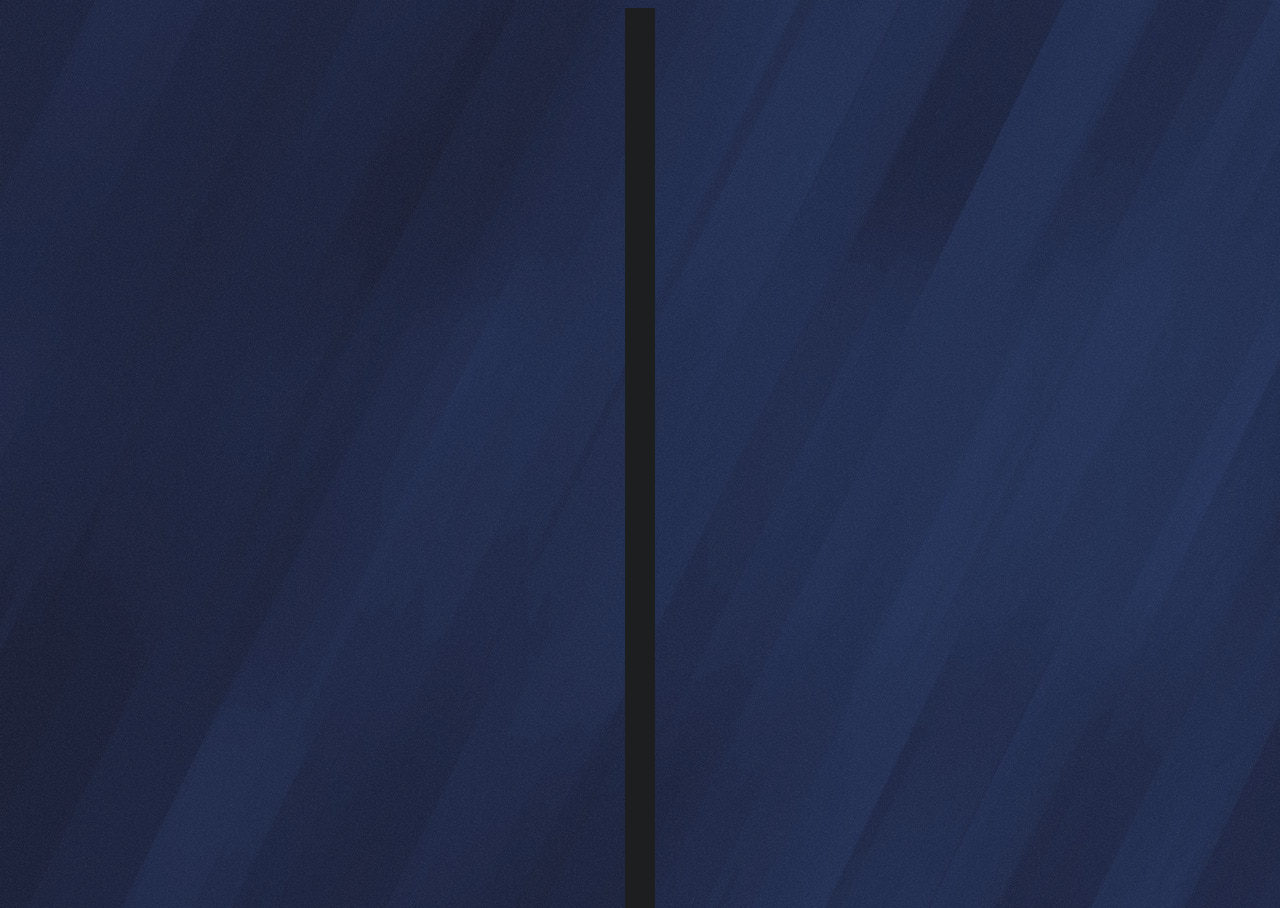
==== gun-roulette.html @ 1be7ab3e "Massive site improvements" ====
<!DOCTYPE html>

<html>
<head>
    <meta charset="utf-8"/>
    <title>R6S Gun Roulette</title>
    <link rel="icon" type="image/x-icon" href="favicon.ico">

    <!-- CSS & Bootstrap -->
    <link href="https://cdn.jsdelivr.net/npm/bootstrap@5.2.1/dist/css/bootstrap.min.css" rel="stylesheet" integrity="sha384-iYQeCzEYFbKjA/T2uDLTpkwGzCiq6soy8tYaI1GyVh/UjpbCx/TYkiZhlZB6+fzT"
        crossorigin="anonymous">
    <link rel='stylesheet' href='styles.css'>
</head>

<body>
    <div class="header" id="header"></div>
    <div class="container" id="main-content">
        <div id="content">
            <!-- page will be built here -->
        </div>
    </div>

    <!-- scripts -->
    <script src='https://d3js.org/d3.v5.min.js'></script>
    <script src="scripts/data.js"></script>
    <script src="scripts/common.js"></script>
    <script src="scripts/gun-roulette.js"></script>
    <script src="https://cdn.jsdelivr.net/npm/bootstrap@5.2.1/dist/js/bootstrap.bundle.min.js"
        integrity="sha384-u1OknCvxWvY5kfmNBILK2hRnQC3Pr17a+RTT6rIHI7NnikvbZlHgTPOOmMi466C8" crossorigin="anonymous"></script>
</body>
</html>
---- styles.css ----
body {
    font-family: 'Helvetica', 'Arial', sans-serif;
    display: flex;
    flex-direction: column;
	background-color: rgb(18, 19, 20) !important;
    background-image: url('resources/background.jpg');
	color: rgb(235, 235, 235) !important;
}

html, body {
    height: 100%;
}

html {
    scroll-behavior: smooth;
}

h1, h2, h3, h4, h5, h6, .link-list {
    text-transform: uppercase;
    font-style: italic;
    font-weight: bold;
}

nav {
    text-transform: uppercase;
    font-weight: bold;
}

h2 {
    font-size: 2rem;
    text-align: center;
    padding-top: 2rem;
    padding-bottom: 2rem;
    border-bottom: 2px solid grey;
}

h3 {
    font-size: 1.75rem;
	padding-top: 1rem;
}

h4 {
    font-size: 1.25rem;
	padding-top: 1rem;
}

h3 > a,
h4 > a {
    color: white;
    text-decoration: none;

    transition: color 200ms ease-in-out;
}

h3 > a:hover,
h4 > a:hover {
    color: rgb(0, 140, 255);
}

/**** HOMEPAGE ****/
.banner {
    opacity: 0;

    animation: fadeIn 1s ease-in-out 1;
    animation-delay: 250ms;
    animation-fill-mode: forwards;

    text-align: center;
    padding-top: 3rem;
    padding-bottom: 2rem;
}

.card-body {
    padding: 10px;
}

.link-card {
    height: 3rem;
    width: fit-content;
    margin: auto;
}

.link-list {
    margin: auto;
    padding: 0 10px;
    opacity: 0;
    
    animation: fadeIn 1s ease-in-out 1;
    animation-delay: 1s;
    animation-fill-mode: forwards;
}

.btn-item {
    display: flex;
    text-align: center !important;
    border-radius: 0px;

    height: 5rem;
    min-width: 18rem;
    margin-bottom: 2rem;

    border-bottom: 5px solid transparent !important;
    font-size: 1.3rem;
   
    transition: border-bottom 0.25s cubic-bezier(0, 0, 0.7, 1),
                font-size 0.25s cubic-bezier(0, 0, 0.7, 1);
}

.border-highlight:hover {
    border-bottom: 5px solid rgb(0, 255, 255) !important;
}

.btn-item:hover {
    border-bottom: 5px solid rgb(0, 255, 255) !important;
    font-size: 1.4rem;
}

.btn-link {
    margin: auto;
    text-decoration: none;
    font-weight: bold;
    color: rgb(59, 59, 59);
}

.btn-link:hover {
    color: rgb(59, 59, 59);
}

/**** ROULETTE SITES ****/
.conditions {
	padding: 10px;
	text-align: center;
}

.form-check-input[type="checkbox"], .form-check-input[type="checkbox"]:focus {
	background-image: url("data:image/svg+xml,%3csvg xmlns='http://www.w3.org/2000/svg' viewBox='0 0 20 20'%3e%3cpath fill='none' stroke='%23000' stroke-width='2' d='M15.898,4.045c-0.271-0.272-0.713-0.272-0.986,0l-4.71,4.711L5.493,4.045c-0.272-0.272-0.714-0.272-0.986,0s-0.272,0.714,0,0.986l4.709,4.711l-4.71,4.711c-0.272,0.271-0.272,0.713,0,0.986c0.136,0.136,0.314,0.203,0.492,0.203c0.179,0,0.357-0.067,0.493-0.203l4.711-4.711l4.71,4.711c0.137,0.136,0.314,0.203,0.494,0.203c0.178,0,0.355-0.067,0.492-0.203c0.273-0.273,0.273-0.715,0-0.986l-4.711-4.711l4.711-4.711C16.172,4.759,16.172,4.317,15.898,4.045z'/%3e%3c/svg%3e");
}

.form-check-input:checked[type="checkbox"] {
	background-image: url("data:image/svg+xml,%3csvg xmlns='http://www.w3.org/2000/svg' viewBox='0 0 20 20'%3e%3cpath fill='none' stroke='%23000' stroke-width='2' d='M7.629,14.566c0.125,0.125,0.291,0.188,0.456,0.188c0.164,0,0.329-0.062,0.456-0.188l8.219-8.221c0.252-0.252,0.252-0.659,0-0.911c-0.252-0.252-0.659-0.252-0.911,0l-7.764,7.763L4.152,9.267c-0.252-0.251-0.66-0.251-0.911,0c-0.252,0.252-0.252,0.66,0,0.911L7.629,14.566z'/%3e%3c/svg%3e");
}

.form-check-input {
    background-color: rgb(255, 89, 60);
    border-color: rgb(255, 89, 60);
}

.form-check-input:checked {
    background-color: rgb(0, 233, 221);
    border-color: rgb(0, 233, 221);
}

.no-match {
    padding: 1rem;
    margin: auto;
    text-align: center;
}

.output-card {
    width: 40vw;
}

.title-card {
    font-size: 5vw;
    padding-top: 10rem;
    padding-bottom: 10px;
}

/**** OPS & GUNS PAGES ****/
.op-card {
    padding: 15px;
    margin: 10px;
}

.op-img {
    width: 10rem;
    height: 10rem;
}

.gun-img-lg {
    padding-top: 10px;
    object-fit: scale-down;
    width: auto;
    height: auto;
    max-width: 12rem;
    max-height: 6rem;
}

/**** GENERAL ****/
/* CLASSES */
.border-highlighted {
    border-bottom: 5px solid rgb(0, 255, 255) !important;
}

.border-highlight {
    border-bottom: 5px solid transparent !important;

    transition: border-bottom 0.25s cubic-bezier(0, 0, 0.7, 1);
}

.center {
	display: block;
	margin-left: auto;
	margin-right: auto;
}

.dark-item {
    background-color: transparent !important;
    color: white;
}

.gradient {
    position: relative;
    background-image: linear-gradient(to bottom, rgba(240, 240, 240, 0.8) 85%, rgba(240, 240, 240, 0.8) 85%);
    z-index: 1;
}

.gradient::before {
    position: absolute;
    content: "";
    top: 0;
    right: 0;
    bottom: 0;
    left: 0;
    background-image: linear-gradient(to bottom, rgba(240, 240, 240, 0) 50%, rgba(0, 217, 255, 1) 85%);
    z-index: -1;

    transition: opacity 0.25s linear;
    opacity: 0;
}

.gradient:hover::before {
    opacity: 1;
}

.gradient-transparent {
    position: relative;
    background-image: linear-gradient(to bottom, transparent 95%, transparent 100%);
    z-index: 1;
}

.gradient-transparent::before {
    position: absolute;
    content: "";
    top: 0;
    right: 0;
    bottom: 0;
    left: 0;
    background-image: linear-gradient(to bottom, transparent 50%, rgba(0, 255, 255, 0.733) 90%);
    z-index: -1;

    transition: opacity 0.25s linear;
    opacity: 0;
}

.gradient-transparent:hover::before {
    opacity: 1;
}

.gun-img {
    padding-top: 10px;
    object-fit: scale-down;
    width: auto;
    height: auto;
    max-width: 8rem;
    max-height: 4rem;
}

.my-bg-dark {
    background-color: rgb(21, 22, 22);
}

.my-card {
	background-color: rgb(34, 34, 41) !important;
	color: white;
	border: 1px solid rgb(134, 134, 134);
	border-radius: 15px;
}

.my-header {
    width: 90%;
	padding-top: 1rem;
    padding-bottom: 0.25rem;
    border-bottom: 1.5px solid grey;
}

.nav-item,
.navbar-brand {
    padding: auto 2rem auto 2rem;
}

.no-border {
    border: none !important;
}

/* IDs */
#main-content {
	padding: 15px;
    background-color: rgb(28, 30, 31);
    margin: auto;
    flex: 1 0 auto;
}

/* KEYFRAMES */
@keyframes fadeIn {
    0% {
        transform: translateY(20px);
        opacity: 0;
    }
    100% {
        transform: translateY(0);
        opacity: 1;
    }
}
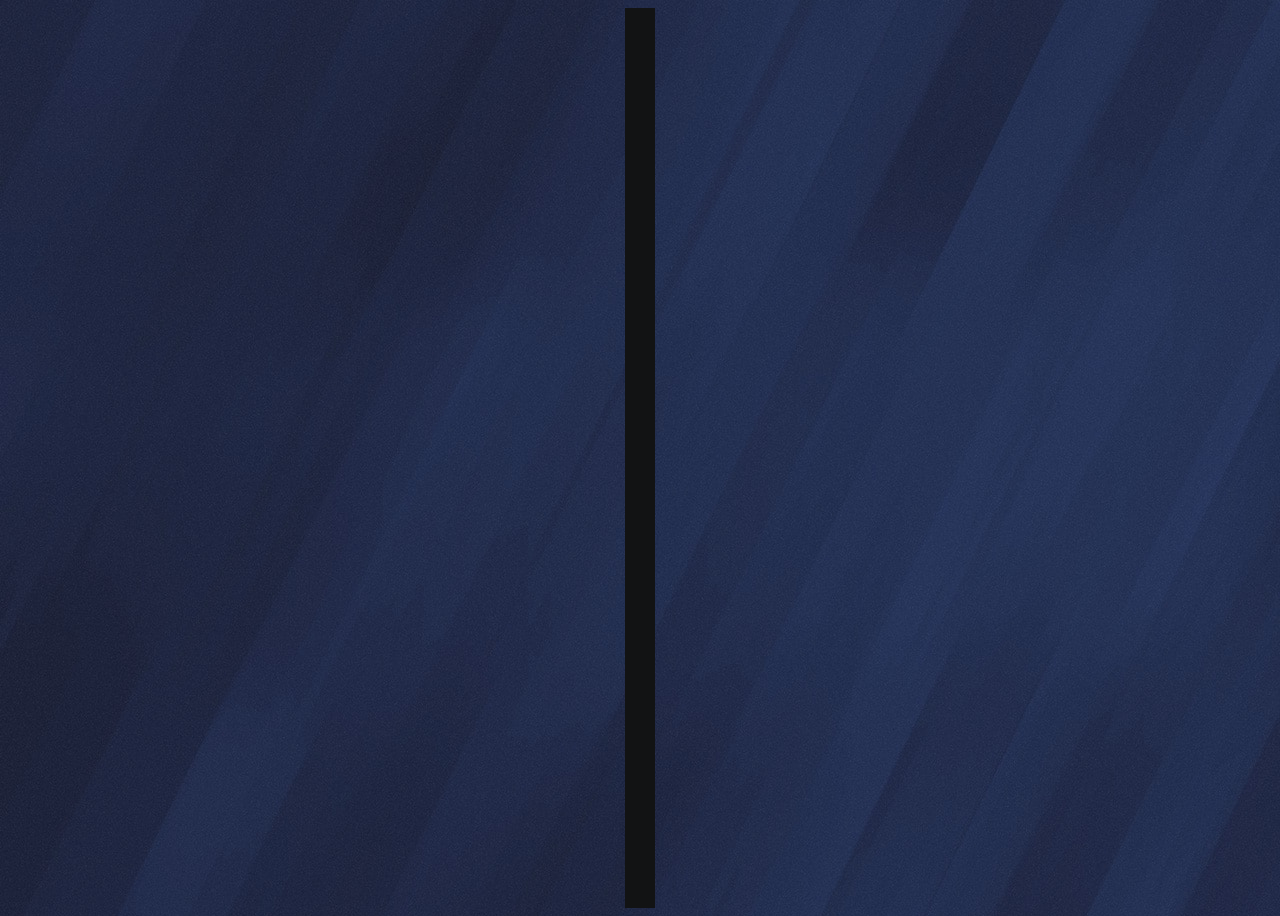
==== commit e2bba9d6: "Site Improvements" ====
--- a/gun-roulette.html
+++ b/gun-roulette.html
@@ -1,31 +1,27 @@
 <!DOCTYPE html>
 
-<html>
+<html lang="en-us">
+
 <head>
     <meta charset="utf-8"/>
     <title>R6S Gun Roulette</title>
     <link rel="icon" type="image/x-icon" href="favicon.ico">
 
     <!-- CSS & Bootstrap -->
-    <link href="https://cdn.jsdelivr.net/npm/bootstrap@5.2.1/dist/css/bootstrap.min.css" rel="stylesheet" integrity="sha384-iYQeCzEYFbKjA/T2uDLTpkwGzCiq6soy8tYaI1GyVh/UjpbCx/TYkiZhlZB6+fzT"
-        crossorigin="anonymous">
-    <link rel='stylesheet' href='styles.css'>
+    <link href="https://cdn.jsdelivr.net/npm/bootstrap@5.3.2/dist/css/bootstrap.min.css" rel="stylesheet" integrity="sha384-T3c6CoIi6uLrA9TneNEoa7RxnatzjcDSCmG1MXxSR1GAsXEV/Dwwykc2MPK8M2HN" crossorigin="anonymous">
+    <link rel='stylesheet' href='/styles/common.css'>
+    <link rel='stylesheet' href='/styles/roulette.css'>
+
+    <!-- scripts -->
+    <script src='https://d3js.org/d3.v7.min.js'></script>
+    <script src="scripts/data.js"></script>
+    <script src="scripts/common.js"></script>
+    <script src="scripts/gun-roulette.js"></script>
+    <script src="https://cdn.jsdelivr.net/npm/bootstrap@5.3.2/dist/js/bootstrap.bundle.min.js" integrity="sha384-C6RzsynM9kWDrMNeT87bh95OGNyZPhcTNXj1NW7RuBCsyN/o0jlpcV8Qyq46cDfL" crossorigin="anonymous"></script>
 </head>
 
 <body>
-    <div class="header" id="header"></div>
-    <div class="container" id="main-content">
-        <div id="content">
-            <!-- page will be built here -->
-        </div>
-    </div>
-
-    <!-- scripts -->
-    <script src='https://d3js.org/d3.v5.min.js'></script>
-    <script src="scripts/data.js"></script>
-    <script src="scripts/common.js"></script>
-    <script src="scripts/gun-roulette.js"></script>
-    <script src="https://cdn.jsdelivr.net/npm/bootstrap@5.2.1/dist/js/bootstrap.bundle.min.js"
-        integrity="sha384-u1OknCvxWvY5kfmNBILK2hRnQC3Pr17a+RTT6rIHI7NnikvbZlHgTPOOmMi466C8" crossorigin="anonymous"></script>
+    <header></header>
+    <main class="container"></main>
 </body>
 </html>
--- a/styles/common.css
+++ b/styles/common.css
@@ -0,0 +1,293 @@
+:root {
+    --accordion-color-dark: rgb(25, 26, 27);
+    --accordion-color-light:rgb(35, 41, 51);
+
+    --bar-color: rgb(0, 102, 255);
+    --border-color: rgb(87, 81, 72);
+    --bg-color: rgb(18, 19, 20);
+    --border-bottom-color: rgb(0, 255, 255);
+    --button-color: rgb(0, 179, 233);
+    
+    --card-bg-color: rgb(14, 15, 16);
+
+    --disabled-color: rgb(78, 78, 78);
+
+    --gun-card-bg-color: rgb(26, 26, 32);
+    --gun-footer-bg-color: rgb(228, 228, 228);
+
+    --link-color: rgb(0, 140, 255);
+
+    --nav-bg-color: rgb(10, 10, 10);
+
+    --primary-font-color: rgb(232, 230, 227);
+
+    --border-radius: 15px;
+}
+
+html {
+    scroll-behavior: smooth;
+}
+
+body {
+    min-height: 100vh;
+    font-family: 'Helvetica', 'Arial', sans-serif;
+    display: flex;
+    flex-direction: column;
+	background-color: rgb(18, 19, 20) !important;
+    background-image: url('/resources/background.jpg');
+	color: var(--primary-font-color) !important;
+}
+
+main {
+    min-height: 100%;
+	padding: 15px;
+    background-color: var(--bg-color);
+    margin: auto;
+    flex: 1 0 auto;
+}
+
+/***** CLASSES *****/
+.accordion-body {
+    background-color: var(--output-card-bg-color);
+    color: var(--primary-font-color);
+    border: 1px solid var(--border-color);
+    border-radius: 0 0 var(--border-radius) var(--border-radius);
+}
+
+.accordion-button, .accordion-button:not(.collapsed) {
+    background-color: var(--accordion-color-dark);
+    color: var(--primary-font-color);
+    border: 1px solid var(--border-color);
+}
+
+.accordion-button:is(.collapsed) {
+    background-color: var(--accordion-color-light);
+}
+
+.border-highlighted {
+    border-bottom: 5px solid var(--border-bottom-color) !important;
+}
+
+.border-highlight {
+    border-radius: 0px !important;
+    border-bottom: 5px inset transparent !important;
+
+    transition: border-bottom 0.25s ease;
+}
+
+.border-highlight:hover {
+    border-bottom: 5px solid var(--border-bottom-color) !important;
+}
+
+.btn {
+    border-width: 0px !important; /* override an annoying pixel problem */
+}
+
+.site-btn {
+    margin: 5px;
+    border: none;
+    border-radius: 0px !important;
+    padding: 10px;
+    background-color: var(--button-color);
+    color: var(--primary-font-color);
+}
+
+.site-btn-disabled {
+    background-color: var(--disabled-color) !important;
+}
+
+.center {
+	display: block;
+	margin-left: auto;
+	margin-right: auto;
+}
+
+.gun-card {
+    margin-top: 5px;
+    margin-bottom: 5px;
+    background: var(--gun-card-bg-color) !important;
+    color: var(--primary-font-color) !important;
+}
+
+.gun-img {
+    margin: 10px auto;
+    padding-top: 10px;
+    object-fit: scale-down;
+    width: 50%;
+    height: 75px;
+}
+
+.gun-img-lg {
+    margin: 15px auto;
+    padding-top: 10px;
+    object-fit: scale-down;
+    width: 50%;
+    height: 125px;
+}
+
+.gun-title {
+    font-size: 100%;
+    padding: 5px;
+    margin: auto !important;
+    display: flex;
+    justify-content: center;
+    color: white;
+}
+
+.gradient {
+    position: relative;
+    background-image: linear-gradient(to bottom, rgb(212, 212, 212) 85%, rgb(212, 212, 212) 85%);
+    z-index: 1;
+}
+
+.gradient::before {
+    position: absolute;
+    content: "";
+    top: 0;
+    right: 0;
+    bottom: 0;
+    left: 0;
+    background-image: linear-gradient(to bottom, rgb(212, 212, 212) 50%, rgb(0, 217, 255) 85%);
+    z-index: -1;
+
+    transition: opacity 0.25s linear;
+    opacity: 0;
+}
+
+.gradient:hover::before {
+    opacity: 1;
+}
+
+.gradient-transparent {
+    position: relative;
+    background-image: linear-gradient(to bottom, transparent 95%, transparent 100%);
+    z-index: 1;
+}
+
+.gradient-transparent::before {
+    position: absolute;
+    content: "";
+    top: 0;
+    right: 0;
+    bottom: 0;
+    left: 0;
+    background-image: linear-gradient(to bottom, transparent 50%, rgba(0, 255, 255, 0.733) 90%);
+    z-index: -1;
+
+    transition: opacity 0.25s linear;
+    opacity: 0;
+}
+
+.gradient-transparent:hover::before {
+    opacity: 1;
+}
+
+.link {
+    color: var(--primary-font-color);
+    text-decoration: none;
+
+    transition: color 200ms ease-in-out;
+}
+
+.link:hover {
+    color: var(--link-color);
+}
+
+.navbar-dark {
+    background-color: var(--nav-bg-color) !important;
+}
+
+.nav-item,
+.navbar-brand {
+    padding: auto 2rem auto 2rem;
+}
+
+.no-bkgd {
+    background: none !important;
+    background-color: transparent !important;
+}
+
+.no-border {
+    border: none !important;
+}
+
+.no-radius {
+    border-radius: 0 !important;
+}
+
+.output-card {
+	background-color: var(--card-bg-color) !important;
+	color: var(--primary-font-color) !important;
+	border: 1px solid rgb(134, 134, 134);
+	border-radius: 15px;
+    padding: 10px;
+
+    margin: 5px;
+}
+
+.output-op-div {
+    position: fixed;
+    width: 100%;
+    height: 720px;
+    overflow: hidden;
+}
+
+.page-title {
+    font-size: 2rem;
+    text-align: center;
+    padding-top: 1.25rem;
+    padding-bottom: 1.25rem;
+    border-bottom: 2px solid var(--border-color);
+}
+
+.siege-uppercase {
+    text-transform: uppercase;
+    font-style: italic;
+    font-weight: bold;
+}
+
+.siege-bold {
+    text-transform: uppercase;
+    font-weight: bold;
+}
+
+.speed-icon {
+    width: 30px;
+}
+
+.standout {
+    margin: 15px auto;
+    text-align: center;
+    font-size: 20px;
+}
+
+.subheader {
+    font-size: 20px;
+    padding-top: 1rem;
+    border-bottom: 1px solid var(--border-color);
+}
+
+.uppercase {
+    text-transform: uppercase;
+}
+
+/**** SVG CHARTS ****/
+.bar {
+    fill: var(--bar-color);
+}
+
+.bar-blank {
+    fill: var(--primary-font-color);
+}
+
+/* KEYFRAMES */
+@keyframes fadeIn {
+    0% {
+        transform: translateY(20px);
+        opacity: 0;
+    }
+    100% {
+        transform: translateY(0);
+        opacity: 1;
+    }
+}
--- a/styles/roulette.css
+++ b/styles/roulette.css
@@ -0,0 +1,28 @@
+.conditions {
+	padding: 10px;
+	text-align: center;
+}
+
+.form-check-input {
+    background-color: rgb(255, 89, 60);
+    border-color: rgb(255, 89, 60);
+}
+
+.form-check-input[type="checkbox"], .form-check-input[type="checkbox"]:focus {
+	background-image: url("data:image/svg+xml,%3csvg xmlns='http://www.w3.org/2000/svg' viewBox='0 0 20 20'%3e%3cpath fill='none' stroke='%23000' stroke-width='2' d='M15.898,4.045c-0.271-0.272-0.713-0.272-0.986,0l-4.71,4.711L5.493,4.045c-0.272-0.272-0.714-0.272-0.986,0s-0.272,0.714,0,0.986l4.709,4.711l-4.71,4.711c-0.272,0.271-0.272,0.713,0,0.986c0.136,0.136,0.314,0.203,0.492,0.203c0.179,0,0.357-0.067,0.493-0.203l4.711-4.711l4.71,4.711c0.137,0.136,0.314,0.203,0.494,0.203c0.178,0,0.355-0.067,0.492-0.203c0.273-0.273,0.273-0.715,0-0.986l-4.711-4.711l4.711-4.711C16.172,4.759,16.172,4.317,15.898,4.045z'/%3e%3c/svg%3e");
+}
+
+.form-check-input:checked {
+    background-color: rgb(0, 233, 221);
+    border-color: rgb(0, 233, 221);
+}
+
+.form-check-input:checked[type="checkbox"] {
+	background-image: url("data:image/svg+xml,%3csvg xmlns='http://www.w3.org/2000/svg' viewBox='0 0 20 20'%3e%3cpath fill='none' stroke='%23000' stroke-width='2' d='M7.629,14.566c0.125,0.125,0.291,0.188,0.456,0.188c0.164,0,0.329-0.062,0.456-0.188l8.219-8.221c0.252-0.252,0.252-0.659,0-0.911c-0.252-0.252-0.659-0.252-0.911,0l-7.764,7.763L4.152,9.267c-0.252-0.251-0.66-0.251-0.911,0c-0.252,0.252-0.252,0.66,0,0.911L7.629,14.566z'/%3e%3c/svg%3e");
+}
+
+.no-match {
+    padding: 1rem;
+    margin: auto;
+    text-align: center;
+}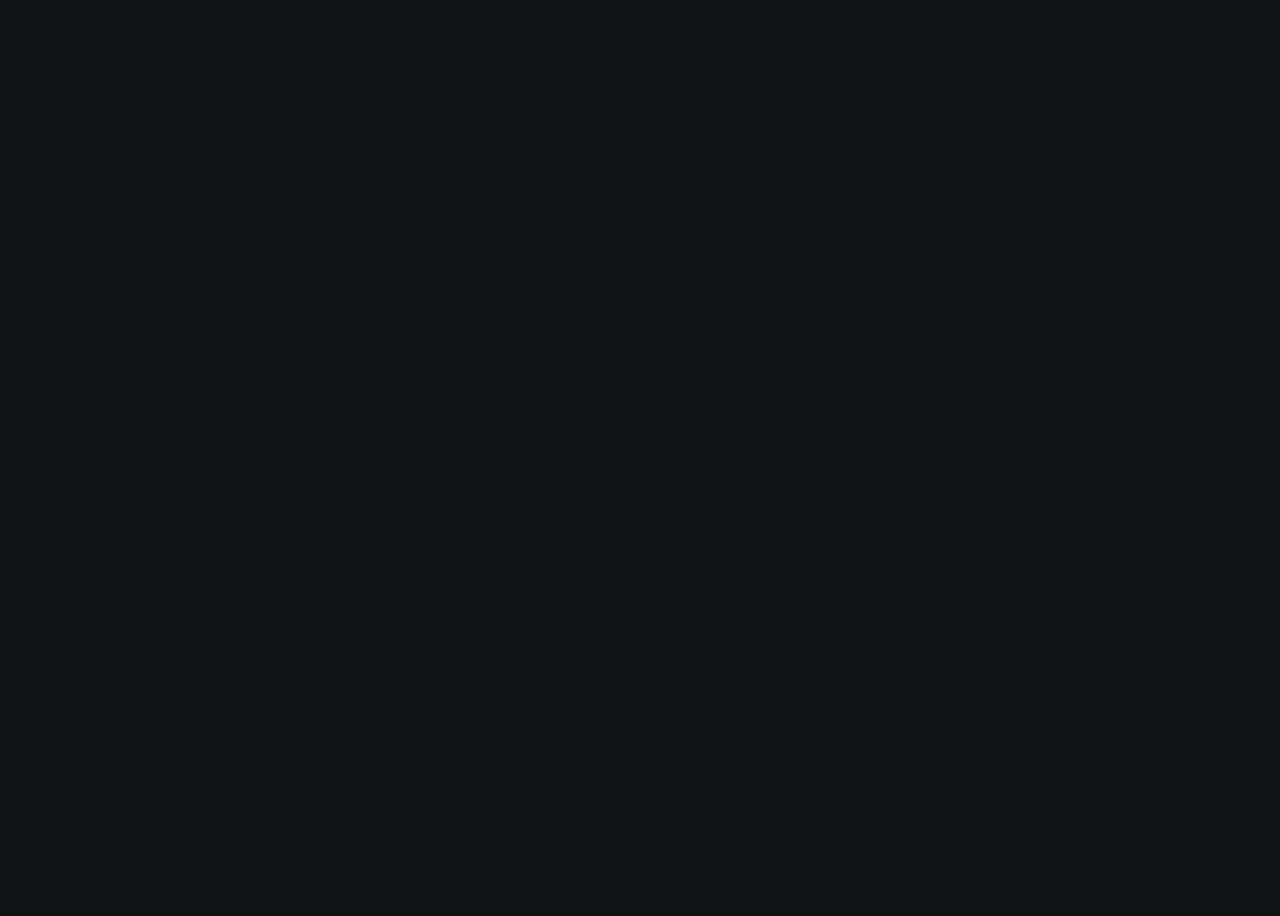
==== commit 00151615: "Fixing pathing" ====
--- a/gun-roulette.html
+++ b/gun-roulette.html
@@ -9,8 +9,8 @@
 
     <!-- CSS & Bootstrap -->
     <link href="https://cdn.jsdelivr.net/npm/bootstrap@5.3.2/dist/css/bootstrap.min.css" rel="stylesheet" integrity="sha384-T3c6CoIi6uLrA9TneNEoa7RxnatzjcDSCmG1MXxSR1GAsXEV/Dwwykc2MPK8M2HN" crossorigin="anonymous">
-    <link rel='stylesheet' href='/styles/common.css'>
-    <link rel='stylesheet' href='/styles/roulette.css'>
+    <link rel='stylesheet' href='styles/common.css'>
+    <link rel='stylesheet' href='styles/roulette.css'>
 
     <!-- scripts -->
     <script src='https://d3js.org/d3.v7.min.js'></script>
--- a/styles/common.css
+++ b/styles/common.css
@@ -34,7 +34,7 @@
     display: flex;
     flex-direction: column;
 	background-color: rgb(18, 19, 20) !important;
-    background-image: url('/resources/background.jpg');
+    background-image: url('resources/background.jpg');
 	color: var(--primary-font-color) !important;
 }
 
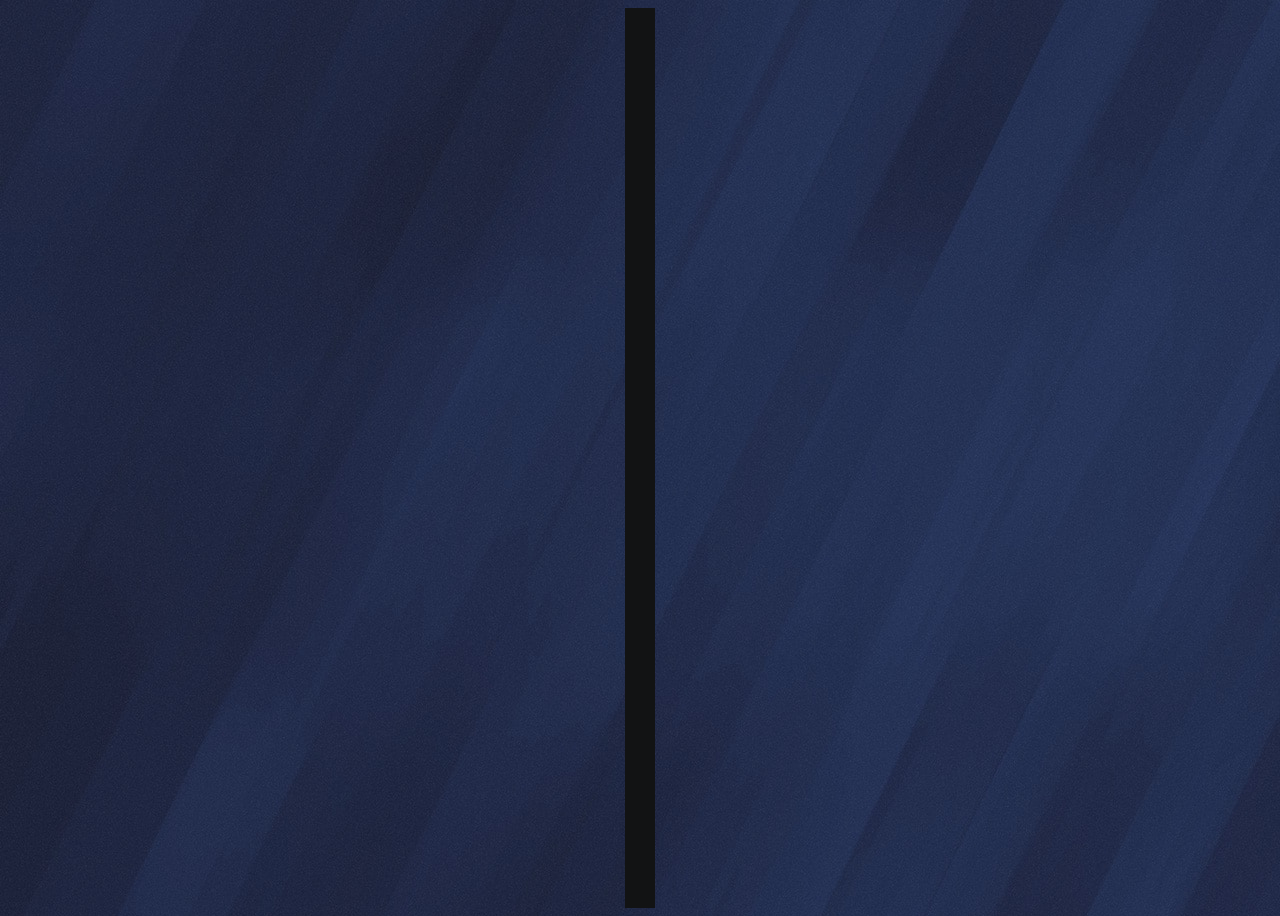
==== commit 44b697c5: "Fixing Pathing (again)" ====
--- a/gun-roulette.html
+++ b/gun-roulette.html
@@ -9,8 +9,8 @@
 
     <!-- CSS & Bootstrap -->
     <link href="https://cdn.jsdelivr.net/npm/bootstrap@5.3.2/dist/css/bootstrap.min.css" rel="stylesheet" integrity="sha384-T3c6CoIi6uLrA9TneNEoa7RxnatzjcDSCmG1MXxSR1GAsXEV/Dwwykc2MPK8M2HN" crossorigin="anonymous">
-    <link rel='stylesheet' href='styles/common.css'>
-    <link rel='stylesheet' href='styles/roulette.css'>
+    <link rel='stylesheet' href='common.css'>
+    <link rel='stylesheet' href='roulette.css'>
 
     <!-- scripts -->
     <script src='https://d3js.org/d3.v7.min.js'></script>
--- a/common.css
+++ b/common.css
@@ -0,0 +1,293 @@
+:root {
+    --accordion-color-dark: rgb(25, 26, 27);
+    --accordion-color-light:rgb(35, 41, 51);
+
+    --bar-color: rgb(0, 102, 255);
+    --border-color: rgb(87, 81, 72);
+    --bg-color: rgb(18, 19, 20);
+    --border-bottom-color: rgb(0, 255, 255);
+    --button-color: rgb(0, 179, 233);
+    
+    --card-bg-color: rgb(14, 15, 16);
+
+    --disabled-color: rgb(78, 78, 78);
+
+    --gun-card-bg-color: rgb(26, 26, 32);
+    --gun-footer-bg-color: rgb(228, 228, 228);
+
+    --link-color: rgb(0, 140, 255);
+
+    --nav-bg-color: rgb(10, 10, 10);
+
+    --primary-font-color: rgb(232, 230, 227);
+
+    --border-radius: 15px;
+}
+
+html {
+    scroll-behavior: smooth;
+}
+
+body {
+    min-height: 100vh;
+    font-family: 'Helvetica', 'Arial', sans-serif;
+    display: flex;
+    flex-direction: column;
+	background-color: rgb(18, 19, 20) !important;
+    background-image: url('/resources/background.jpg');
+	color: var(--primary-font-color) !important;
+}
+
+main {
+    min-height: 100%;
+	padding: 15px;
+    background-color: var(--bg-color);
+    margin: auto;
+    flex: 1 0 auto;
+}
+
+/***** CLASSES *****/
+.accordion-body {
+    background-color: var(--output-card-bg-color);
+    color: var(--primary-font-color);
+    border: 1px solid var(--border-color);
+    border-radius: 0 0 var(--border-radius) var(--border-radius);
+}
+
+.accordion-button, .accordion-button:not(.collapsed) {
+    background-color: var(--accordion-color-dark);
+    color: var(--primary-font-color);
+    border: 1px solid var(--border-color);
+}
+
+.accordion-button:is(.collapsed) {
+    background-color: var(--accordion-color-light);
+}
+
+.border-highlighted {
+    border-bottom: 5px solid var(--border-bottom-color) !important;
+}
+
+.border-highlight {
+    border-radius: 0px !important;
+    border-bottom: 5px inset transparent !important;
+
+    transition: border-bottom 0.25s ease;
+}
+
+.border-highlight:hover {
+    border-bottom: 5px solid var(--border-bottom-color) !important;
+}
+
+.btn {
+    border-width: 0px !important; /* override an annoying pixel problem */
+}
+
+.site-btn {
+    margin: 5px;
+    border: none;
+    border-radius: 0px !important;
+    padding: 10px;
+    background-color: var(--button-color);
+    color: var(--primary-font-color);
+}
+
+.site-btn-disabled {
+    background-color: var(--disabled-color) !important;
+}
+
+.center {
+	display: block;
+	margin-left: auto;
+	margin-right: auto;
+}
+
+.gun-card {
+    margin-top: 5px;
+    margin-bottom: 5px;
+    background: var(--gun-card-bg-color) !important;
+    color: var(--primary-font-color) !important;
+}
+
+.gun-img {
+    margin: 10px auto;
+    padding-top: 10px;
+    object-fit: scale-down;
+    width: 50%;
+    height: 75px;
+}
+
+.gun-img-lg {
+    margin: 15px auto;
+    padding-top: 10px;
+    object-fit: scale-down;
+    width: 50%;
+    height: 125px;
+}
+
+.gun-title {
+    font-size: 100%;
+    padding: 5px;
+    margin: auto !important;
+    display: flex;
+    justify-content: center;
+    color: white;
+}
+
+.gradient {
+    position: relative;
+    background-image: linear-gradient(to bottom, rgb(212, 212, 212) 85%, rgb(212, 212, 212) 85%);
+    z-index: 1;
+}
+
+.gradient::before {
+    position: absolute;
+    content: "";
+    top: 0;
+    right: 0;
+    bottom: 0;
+    left: 0;
+    background-image: linear-gradient(to bottom, rgb(212, 212, 212) 50%, rgb(0, 217, 255) 85%);
+    z-index: -1;
+
+    transition: opacity 0.25s linear;
+    opacity: 0;
+}
+
+.gradient:hover::before {
+    opacity: 1;
+}
+
+.gradient-transparent {
+    position: relative;
+    background-image: linear-gradient(to bottom, transparent 95%, transparent 100%);
+    z-index: 1;
+}
+
+.gradient-transparent::before {
+    position: absolute;
+    content: "";
+    top: 0;
+    right: 0;
+    bottom: 0;
+    left: 0;
+    background-image: linear-gradient(to bottom, transparent 50%, rgba(0, 255, 255, 0.733) 90%);
+    z-index: -1;
+
+    transition: opacity 0.25s linear;
+    opacity: 0;
+}
+
+.gradient-transparent:hover::before {
+    opacity: 1;
+}
+
+.link {
+    color: var(--primary-font-color);
+    text-decoration: none;
+
+    transition: color 200ms ease-in-out;
+}
+
+.link:hover {
+    color: var(--link-color);
+}
+
+.navbar-dark {
+    background-color: var(--nav-bg-color) !important;
+}
+
+.nav-item,
+.navbar-brand {
+    padding: auto 2rem auto 2rem;
+}
+
+.no-bkgd {
+    background: none !important;
+    background-color: transparent !important;
+}
+
+.no-border {
+    border: none !important;
+}
+
+.no-radius {
+    border-radius: 0 !important;
+}
+
+.output-card {
+	background-color: var(--card-bg-color) !important;
+	color: var(--primary-font-color) !important;
+	border: 1px solid rgb(134, 134, 134);
+	border-radius: 15px;
+    padding: 10px;
+
+    margin: 5px;
+}
+
+.output-op-div {
+    position: fixed;
+    width: 100%;
+    height: 720px;
+    overflow: hidden;
+}
+
+.page-title {
+    font-size: 2rem;
+    text-align: center;
+    padding-top: 1.25rem;
+    padding-bottom: 1.25rem;
+    border-bottom: 2px solid var(--border-color);
+}
+
+.siege-uppercase {
+    text-transform: uppercase;
+    font-style: italic;
+    font-weight: bold;
+}
+
+.siege-bold {
+    text-transform: uppercase;
+    font-weight: bold;
+}
+
+.speed-icon {
+    width: 30px;
+}
+
+.standout {
+    margin: 15px auto;
+    text-align: center;
+    font-size: 20px;
+}
+
+.subheader {
+    font-size: 20px;
+    padding-top: 1rem;
+    border-bottom: 1px solid var(--border-color);
+}
+
+.uppercase {
+    text-transform: uppercase;
+}
+
+/**** SVG CHARTS ****/
+.bar {
+    fill: var(--bar-color);
+}
+
+.bar-blank {
+    fill: var(--primary-font-color);
+}
+
+/* KEYFRAMES */
+@keyframes fadeIn {
+    0% {
+        transform: translateY(20px);
+        opacity: 0;
+    }
+    100% {
+        transform: translateY(0);
+        opacity: 1;
+    }
+}
--- a/roulette.css
+++ b/roulette.css
@@ -0,0 +1,28 @@
+.conditions {
+	padding: 10px;
+	text-align: center;
+}
+
+.form-check-input {
+    background-color: rgb(255, 89, 60);
+    border-color: rgb(255, 89, 60);
+}
+
+.form-check-input[type="checkbox"], .form-check-input[type="checkbox"]:focus {
+	background-image: url("data:image/svg+xml,%3csvg xmlns='http://www.w3.org/2000/svg' viewBox='0 0 20 20'%3e%3cpath fill='none' stroke='%23000' stroke-width='2' d='M15.898,4.045c-0.271-0.272-0.713-0.272-0.986,0l-4.71,4.711L5.493,4.045c-0.272-0.272-0.714-0.272-0.986,0s-0.272,0.714,0,0.986l4.709,4.711l-4.71,4.711c-0.272,0.271-0.272,0.713,0,0.986c0.136,0.136,0.314,0.203,0.492,0.203c0.179,0,0.357-0.067,0.493-0.203l4.711-4.711l4.71,4.711c0.137,0.136,0.314,0.203,0.494,0.203c0.178,0,0.355-0.067,0.492-0.203c0.273-0.273,0.273-0.715,0-0.986l-4.711-4.711l4.711-4.711C16.172,4.759,16.172,4.317,15.898,4.045z'/%3e%3c/svg%3e");
+}
+
+.form-check-input:checked {
+    background-color: rgb(0, 233, 221);
+    border-color: rgb(0, 233, 221);
+}
+
+.form-check-input:checked[type="checkbox"] {
+	background-image: url("data:image/svg+xml,%3csvg xmlns='http://www.w3.org/2000/svg' viewBox='0 0 20 20'%3e%3cpath fill='none' stroke='%23000' stroke-width='2' d='M7.629,14.566c0.125,0.125,0.291,0.188,0.456,0.188c0.164,0,0.329-0.062,0.456-0.188l8.219-8.221c0.252-0.252,0.252-0.659,0-0.911c-0.252-0.252-0.659-0.252-0.911,0l-7.764,7.763L4.152,9.267c-0.252-0.251-0.66-0.251-0.911,0c-0.252,0.252-0.252,0.66,0,0.911L7.629,14.566z'/%3e%3c/svg%3e");
+}
+
+.no-match {
+    padding: 1rem;
+    margin: auto;
+    text-align: center;
+}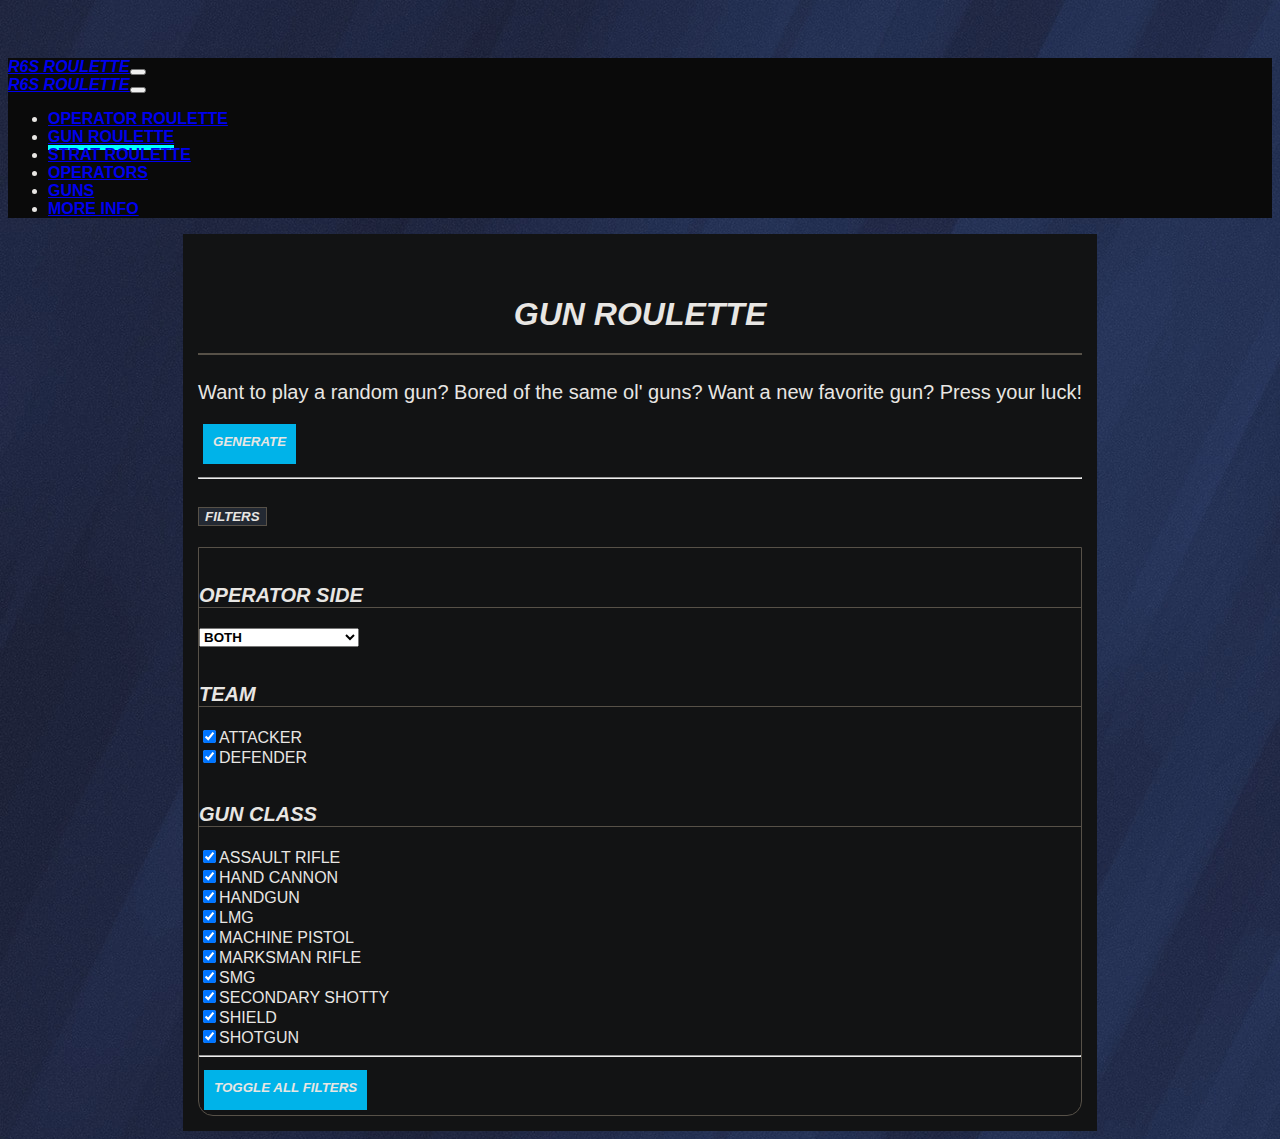
==== commit ca554a6c: "Site overhaul" ====
--- a/gun-roulette.html
+++ b/gun-roulette.html
@@ -1,27 +1,27 @@
 <!DOCTYPE html>
 
-<html lang="en-us">
+<html lang="en-us" data-bs-theme="dark">
 
 <head>
     <meta charset="utf-8"/>
-    <title>R6S Gun Roulette</title>
+    <meta name="viewport" content="width=device-width, initial-scale=1">
+    <title>Gun Roulette | R6S Roulette</title>
     <link rel="icon" type="image/x-icon" href="favicon.ico">
 
     <!-- CSS & Bootstrap -->
     <link href="https://cdn.jsdelivr.net/npm/bootstrap@5.3.2/dist/css/bootstrap.min.css" rel="stylesheet" integrity="sha384-T3c6CoIi6uLrA9TneNEoa7RxnatzjcDSCmG1MXxSR1GAsXEV/Dwwykc2MPK8M2HN" crossorigin="anonymous">
     <link rel='stylesheet' href='common.css'>
-    <link rel='stylesheet' href='roulette.css'>
+    <link rel='stylesheet' href='styles/roulette.css'>
 
     <!-- scripts -->
+    <script src="https://cdn.jsdelivr.net/npm/bootstrap@5.3.2/dist/js/bootstrap.bundle.min.js" integrity="sha384-C6RzsynM9kWDrMNeT87bh95OGNyZPhcTNXj1NW7RuBCsyN/o0jlpcV8Qyq46cDfL" crossorigin="anonymous"></script>
     <script src='https://d3js.org/d3.v7.min.js'></script>
-    <script src="scripts/data.js"></script>
     <script src="scripts/common.js"></script>
     <script src="scripts/gun-roulette.js"></script>
-    <script src="https://cdn.jsdelivr.net/npm/bootstrap@5.3.2/dist/js/bootstrap.bundle.min.js" integrity="sha384-C6RzsynM9kWDrMNeT87bh95OGNyZPhcTNXj1NW7RuBCsyN/o0jlpcV8Qyq46cDfL" crossorigin="anonymous"></script>
 </head>
 
 <body>
-    <header></header>
-    <main class="container"></main>
+    <div id="header"></div>
+    <div class="container" id="main"></div>
 </body>
 </html>
--- a/common.css
+++ b/common.css
@@ -26,6 +26,7 @@
 
 html {
     scroll-behavior: smooth;
+    scroll-padding-top: 60px;   /* to account for the navbar */
 }
 
 body {
@@ -34,11 +35,18 @@
     display: flex;
     flex-direction: column;
 	background-color: rgb(18, 19, 20) !important;
-    background-image: url('/resources/background.jpg');
+    background-image: url('./resources/background.jpg');
 	color: var(--primary-font-color) !important;
 }
 
-main {
+/* this accounts for the navbar */
+body::before {
+    display: block;
+    content: '';
+    height: 50px
+}
+
+#main {
     min-height: 100%;
 	padding: 15px;
     background-color: var(--bg-color);
@@ -94,6 +102,13 @@
 
 .site-btn-disabled {
     background-color: var(--disabled-color) !important;
+}
+
+.search-btn {
+    border: none;
+    padding: 10px;
+    background-color: var(--button-color);
+    color: var(--primary-font-color);
 }
 
 .center {
@@ -215,6 +230,11 @@
     border-radius: 0 !important;
 }
 
+/* This fixes the jittering when SVGs aren't loaded fast enough */
+#op-imgs {
+    min-height: 4rem !important;
+}
+
 .output-card {
 	background-color: var(--card-bg-color) !important;
 	color: var(--primary-font-color) !important;
@@ -241,14 +261,18 @@
 }
 
 .siege-uppercase {
-    text-transform: uppercase;
-    font-style: italic;
-    font-weight: bold;
+    text-transform: uppercase !important;
+    font-style: italic !important;
+    font-weight: bold !important;
 }
 
 .siege-bold {
     text-transform: uppercase;
     font-weight: bold;
+}
+
+.search-icon {
+    width: 25px;
 }
 
 .speed-icon {
@@ -265,6 +289,7 @@
     font-size: 20px;
     padding-top: 1rem;
     border-bottom: 1px solid var(--border-color);
+    color: var(--primary-font-color) !important;
 }
 
 .uppercase {
--- a/styles/roulette.css
+++ b/styles/roulette.css
@@ -0,0 +1,28 @@
+.conditions {
+	padding: 10px;
+	text-align: center;
+}
+
+.form-check-input {
+    background-color: rgb(255, 89, 60);
+    border-color: rgb(255, 89, 60);
+}
+
+.form-check-input[type="checkbox"], .form-check-input[type="checkbox"]:focus {
+	background-image: url("data:image/svg+xml,%3csvg xmlns='http://www.w3.org/2000/svg' viewBox='0 0 20 20'%3e%3cpath fill='none' stroke='%23000' stroke-width='2' d='M15.898,4.045c-0.271-0.272-0.713-0.272-0.986,0l-4.71,4.711L5.493,4.045c-0.272-0.272-0.714-0.272-0.986,0s-0.272,0.714,0,0.986l4.709,4.711l-4.71,4.711c-0.272,0.271-0.272,0.713,0,0.986c0.136,0.136,0.314,0.203,0.492,0.203c0.179,0,0.357-0.067,0.493-0.203l4.711-4.711l4.71,4.711c0.137,0.136,0.314,0.203,0.494,0.203c0.178,0,0.355-0.067,0.492-0.203c0.273-0.273,0.273-0.715,0-0.986l-4.711-4.711l4.711-4.711C16.172,4.759,16.172,4.317,15.898,4.045z'/%3e%3c/svg%3e");
+}
+
+.form-check-input:checked {
+    background-color: rgb(0, 233, 221);
+    border-color: rgb(0, 233, 221);
+}
+
+.form-check-input:checked[type="checkbox"] {
+	background-image: url("data:image/svg+xml,%3csvg xmlns='http://www.w3.org/2000/svg' viewBox='0 0 20 20'%3e%3cpath fill='none' stroke='%23000' stroke-width='2' d='M7.629,14.566c0.125,0.125,0.291,0.188,0.456,0.188c0.164,0,0.329-0.062,0.456-0.188l8.219-8.221c0.252-0.252,0.252-0.659,0-0.911c-0.252-0.252-0.659-0.252-0.911,0l-7.764,7.763L4.152,9.267c-0.252-0.251-0.66-0.251-0.911,0c-0.252,0.252-0.252,0.66,0,0.911L7.629,14.566z'/%3e%3c/svg%3e");
+}
+
+.no-match {
+    padding: 1rem;
+    margin: auto;
+    text-align: center;
+}